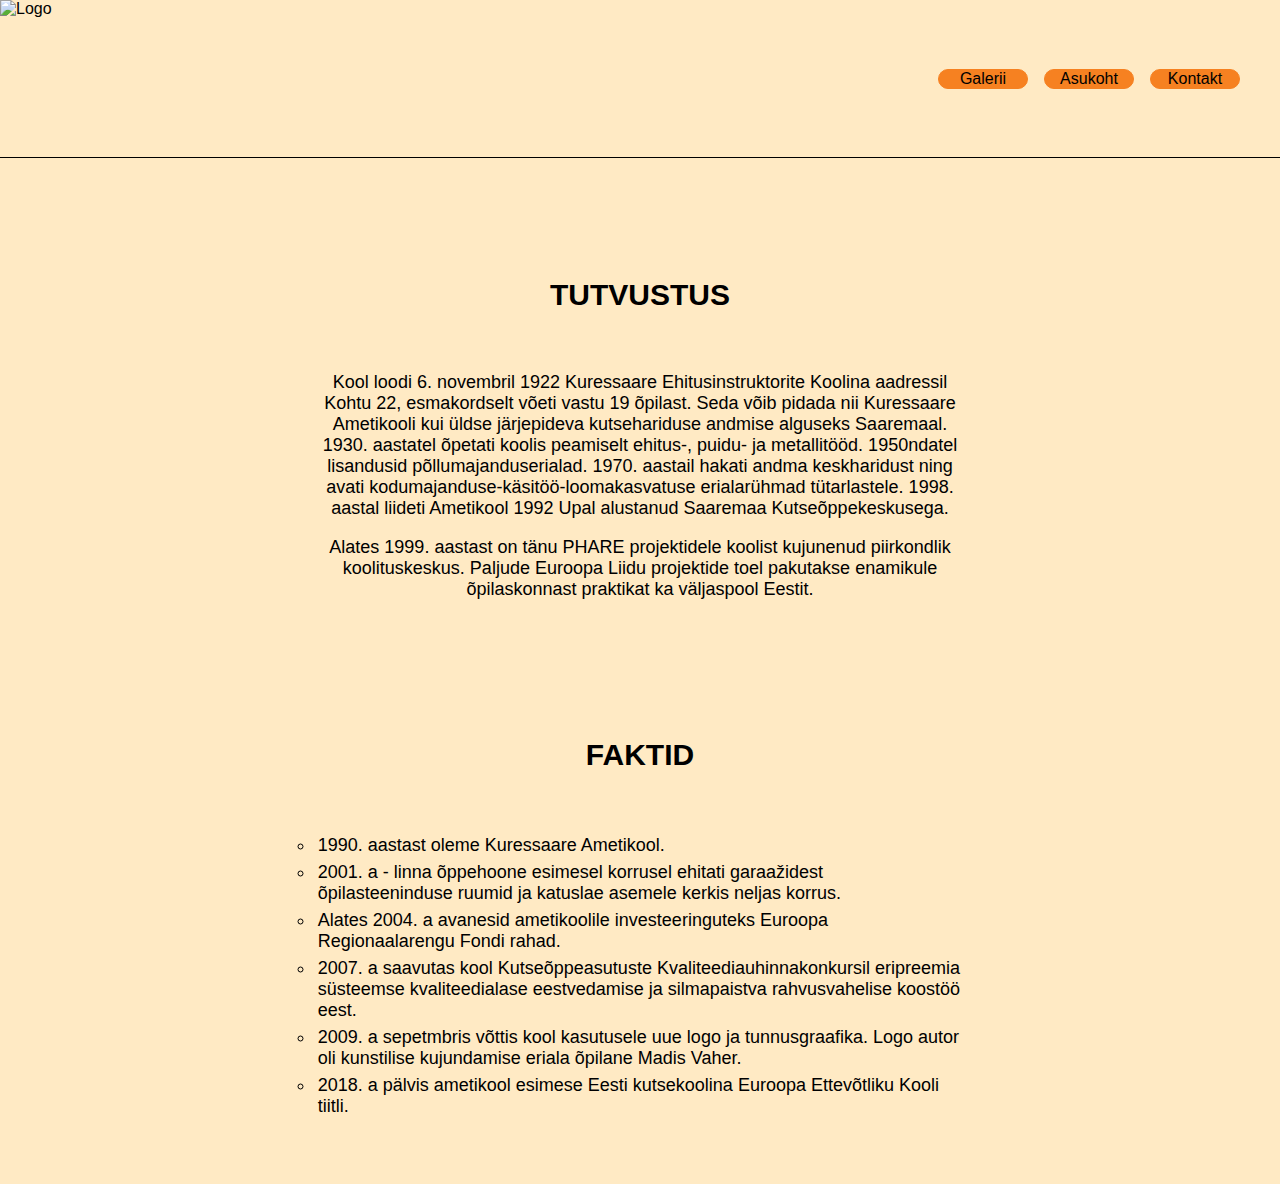
==== index.html @ 1a5e2b7b "initial push" ====
<!DOCTYPE html>
<html lang="en">
<head>
    <meta charset="UTF-8">
    <meta http-equiv="X-UA-Compatible" content="IE=edge">
    <meta name="viewport" content="width=device-width, initial-scale=1.0">
    <title>Ametikooli Portfoolio</title>
    <link rel="stylesheet" href="index.css">
</head>
<body>
    <header class="index-header">
        <img class="index-logo" src="/Tiim4-veebisait/ametikooli-logo_1-removebg-preview.png" alt="Logo">
        <section class="i-container">
            <div class="index-routes">
                <button class="i-route">Galerii</button>
                <button class="i-route">Asukoht</button>
                <button class="i-route">Kontakt</button>
            </div>
        </section>
    </header>
    <section class="i-body">
        <div class="i-tutvustus">
            <h1>TUTVUSTUS</h1>
            <p class="i-paragraph"> Kool loodi 6. novembril 1922 Kuressaare Ehitusinstruktorite Koolina aadressil Kohtu 22, esmakordselt võeti vastu 19 õpilast. 
                Seda võib pidada nii Kuressaare Ametikooli kui üldse järjepideva kutsehariduse andmise alguseks Saaremaal. 
                1930. aastatel õpetati koolis peamiselt ehitus-, puidu- ja metallitööd. 
                1950ndatel lisandusid põllumajanduserialad. 
                1970. aastail hakati andma keskharidust ning avati kodumajanduse-käsitöö-loomakasvatuse erialarühmad tütarlastele. 
                1998. aastal liideti Ametikool 1992 Upal alustanud Saaremaa Kutseõppekeskusega.
            </p>
            <br>
            <p class="i-paragraph">
                Alates 1999. aastast on tänu PHARE projektidele koolist kujunenud piirkondlik koolituskeskus. 
                Paljude Euroopa Liidu projektide toel pakutakse enamikule õpilaskonnast praktikat ka väljaspool Eestit.
            </p>
         </div>
         <br>
         <div class="i-faktid">
            <h1>FAKTID</h1>
            <ul class="i-list">
                <li class="i-item">1990. aastast oleme Kuressaare Ametikool.</li>
                <li class="i-item">2001. a - linna õppehoone esimesel korrusel ehitati garaažidest õpilasteeninduse ruumid ja katuslae asemele kerkis neljas korrus.</li>
                <li class="i-item">Alates 2004. a avanesid ametikoolile investeeringuteks Euroopa Regionaalarengu Fondi rahad.</li>
                <li class="i-item">2007. a saavutas kool Kutseõppeasutuste Kvaliteediauhinnakonkursil eripreemia süsteemse kvaliteedialase eestvedamise ja silmapaistva rahvusvahelise koostöö eest.</li>
                <li class="i-item">2009. a sepetmbris võttis kool kasutusele uue logo ja tunnusgraafika. Logo autor oli kunstilise kujundamise eriala õpilane Madis Vaher.</li>
                <li class="i-item">2018. a pälvis ametikool esimese Eesti kutsekoolina Euroopa Ettevõtliku Kooli tiitli.</li>
            </ul>
         </div>
    </section>
    <div class="hamburger-menu">
        <input id="menu__toggle" type="checkbox" />
        <label class="menu__btn" for="menu__toggle">
          <span></span>
        </label>
        <ul class="menu__box">
          <li><a class="menu__item" href="#">Galerii</a></li>
          <li><a class="menu__item" href="#">Asukoht</a></li>
          <li><a class="menu__item" href="#">Kontakt</a></li>
        </ul>
    </div>
</body>
</html>
---- index.css ----
* {
    margin: 0;
    padding: 0;
    box-sizing: border-box;
}

.i-container {
    max-width: 1280px;
    margin: 40px;
    display: flex;
    flex-direction: row;
    justify-content: flex-end;
}

body {
    background-color: #FFEAC4;
    font-family:'Segoe UI', Tahoma, Geneva, Verdana, sans-serif;
}

button:hover {
    background-color: #ffb375;
    transition: background-color 0.5s;
}

.index-header {
    border-bottom: solid black 1px;
    background-color: #FFEAC4;
    display: flex;
    flex-direction: row;
    justify-content: space-between;
    align-items: center;
}

.index-logo {
    height: 157px;
    width: 216px;
}

.index-routes {
    display: flex;
    flex-direction: row;
    justify-content: space-between;
    gap: 1em;
}

.i-route {
    font-size: 16px;
    font-family:'Segoe UI', Tahoma, Geneva, Verdana, sans-serif;
    background-color: #F68121;
    width: 90px;
    text-align: center;
    border: solid #F68121 1px;
    border-radius: 30px;
}

.i-tutvustus {
    display: flex;
    flex-direction: column;
    justify-content: center;
    align-items: center;
}

.i-faktid {
    display: flex;
    flex-direction: column;
    justify-content: center;
    align-items: center;
    padding-bottom: 10px;
}

h1 {
    font-size: 30px;
    padding-top: 4em;
    padding-bottom: 2em;
    display: flex;
    flex-direction: column;
    justify-content: center;
    align-items: center;
}

.i-paragraph {
    width: 65ch;
}

p {
    font-size: 18px;
    text-align: center;
    display: flex;
    flex-direction: column;
    justify-content: space-between;
}

.i-item {
    font-size: 18px;
    list-style-type: circle;
    width: 65ch;
    padding: 3px;
}

.menu__item{
    display: none;
}

#menu__toggle{
    display: none;
}

@media(max-width: 600px) {

    .index-routes {
        flex-direction: column;
    }

    .i-paragraph {
        width: 60%;
    }

    .i-item {
        width: 400px;
    }

    button{
        display: none;
    }

    #menu__toggle {
        opacity: 0;
    }

    #menu__toggle:checked + .menu__btn > span {
        transform: rotate(45deg);
    }

    #menu__toggle:checked + .menu__btn > span::before {
        top: 0;
        transform: rotate(0deg);
    }
    
    #menu__toggle:checked + .menu__btn > span::after {
        top: 0;
        transform: rotate(90deg);
    }

    #menu__toggle:checked ~ .menu__box {
        right: 0 !important;
    }

    .menu__btn {
        position: fixed;
        top: 20px;
        right: 20px;
        width: 26px;
        height: 26px;
        cursor: pointer;
        z-index: 10;
    }
    
    .menu__btn > span,
    .menu__btn > span::before,
    .menu__btn > span::after {
        display: block;
        position: absolute;
        width: 100%;
        height: 2px;
        background-color: #616161;
        transition-duration: .25s;
    }
      
    .menu__btn > span::before {
        content: '';
        top: -8px;
    }
      
    .menu__btn > span::after {
        content: '';
        top: 8px;
    }
      
    .menu__box {
        display: block;
        position: fixed;
        top: 0;
        right: -100%;
        width: 300px;
        height: 100%;
        margin: 0;
        padding: 80px 0;
        list-style: none;
        background-color: aqua;
        box-shadow: 2px 2px 6px rgba(0, 0, 0, .4);
        transition-duration: .25s;
        z-index: 5;
    }
      
    .menu__item {
        display: block;
        padding: 12px 24px;
        color: #333;
        font-family:'Segoe UI', Tahoma, Geneva, Verdana, sans-serif;
        font-size: 20px;
        font-weight: 600;
        text-decoration: none;
        transition-duration: .25s;
    }
      
    .menu__item:hover {
        background-color: ORANGE;
    }
}
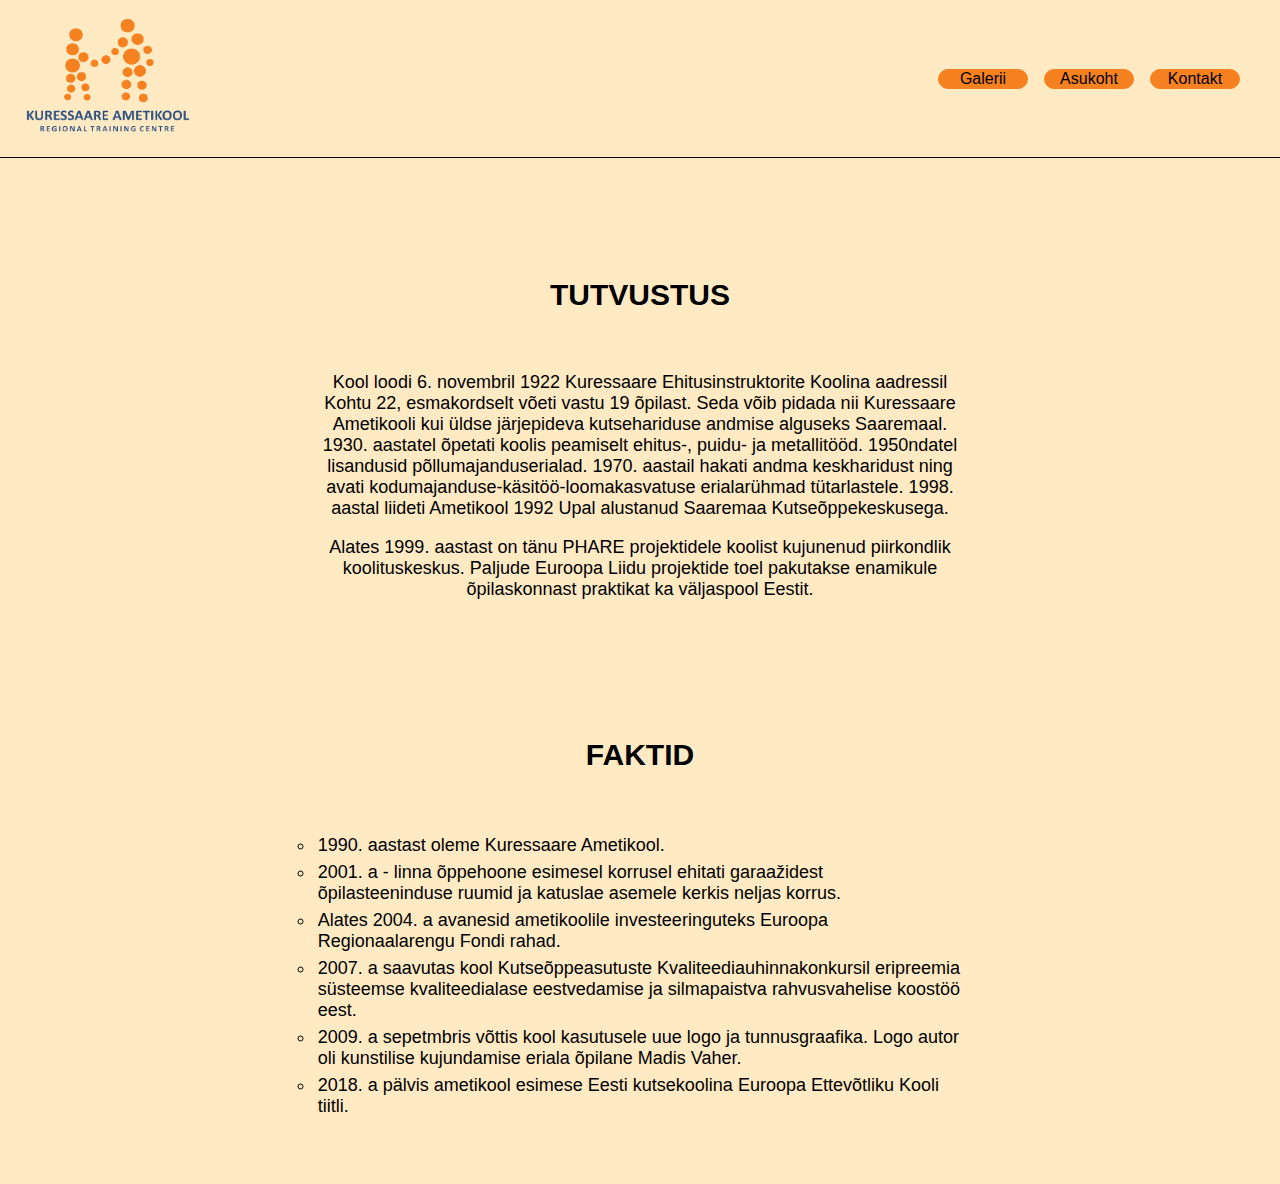
==== commit 2064abda: "Ahref comiit" ====
--- a/index.html
+++ b/index.html
@@ -9,12 +9,12 @@
 </head>
 <body>
     <header class="index-header">
-        <img class="index-logo" src="/Tiim4-veebisait/ametikooli-logo_1-removebg-preview.png" alt="Logo">
+        <img class="index-logo" src="ametikooli-logo_1-removebg-preview.png" alt="Logo">
         <section class="i-container">
             <div class="index-routes">
-                <button class="i-route">Galerii</button>
-                <button class="i-route">Asukoht</button>
-                <button class="i-route">Kontakt</button>
+                <a href=""><button class="i-route">Galerii</button></a>
+                <a href="maps.html"><button class="i-route">Asukoht</button></a>
+                <a href="contacts2.html"><button class="i-route">Kontakt</button></a>
             </div>
         </section>
     </header>
@@ -22,10 +22,11 @@
         <div class="i-tutvustus">
             <h1>TUTVUSTUS</h1>
             <p class="i-paragraph"> Kool loodi 6. novembril 1922 Kuressaare Ehitusinstruktorite Koolina aadressil Kohtu 22, esmakordselt võeti vastu 19 õpilast. 
-                Seda võib pidada nii Kuressaare Ametikooli kui üldse järjepideva kutsehariduse andmise alguseks Saaremaal. 
-                1930. aastatel õpetati koolis peamiselt ehitus-, puidu- ja metallitööd. 
-                1950ndatel lisandusid põllumajanduserialad. 
-                1970. aastail hakati andma keskharidust ning avati kodumajanduse-käsitöö-loomakasvatuse erialarühmad tütarlastele. 
+                Seda võib pidada nii Kuressaare Ametikooli kui üldse järjepideva kutsehariduse andmise alguseks Saaremaal.
+                1930. aastatel õpetati koolis peamiselt ehitus-, puidu- ja metallitööd.
+
+                1950ndatel lisandusid põllumajanduserialad.
+                1970. aastail hakati andma keskharidust ning avati kodumajanduse-käsitöö-loomakasvatuse erialarühmad tütarlastele.
                 1998. aastal liideti Ametikool 1992 Upal alustanud Saaremaa Kutseõppekeskusega.
             </p>
             <br>
--- a/index.css
+++ b/index.css
@@ -110,15 +110,14 @@
     .index-routes {
         flex-direction: column;
     }
-
     .i-paragraph {
         width: 60%;
+        text-align: left;
     }
 
     .i-item {
         width: 400px;
     }
-
     button{
         display: none;
     }
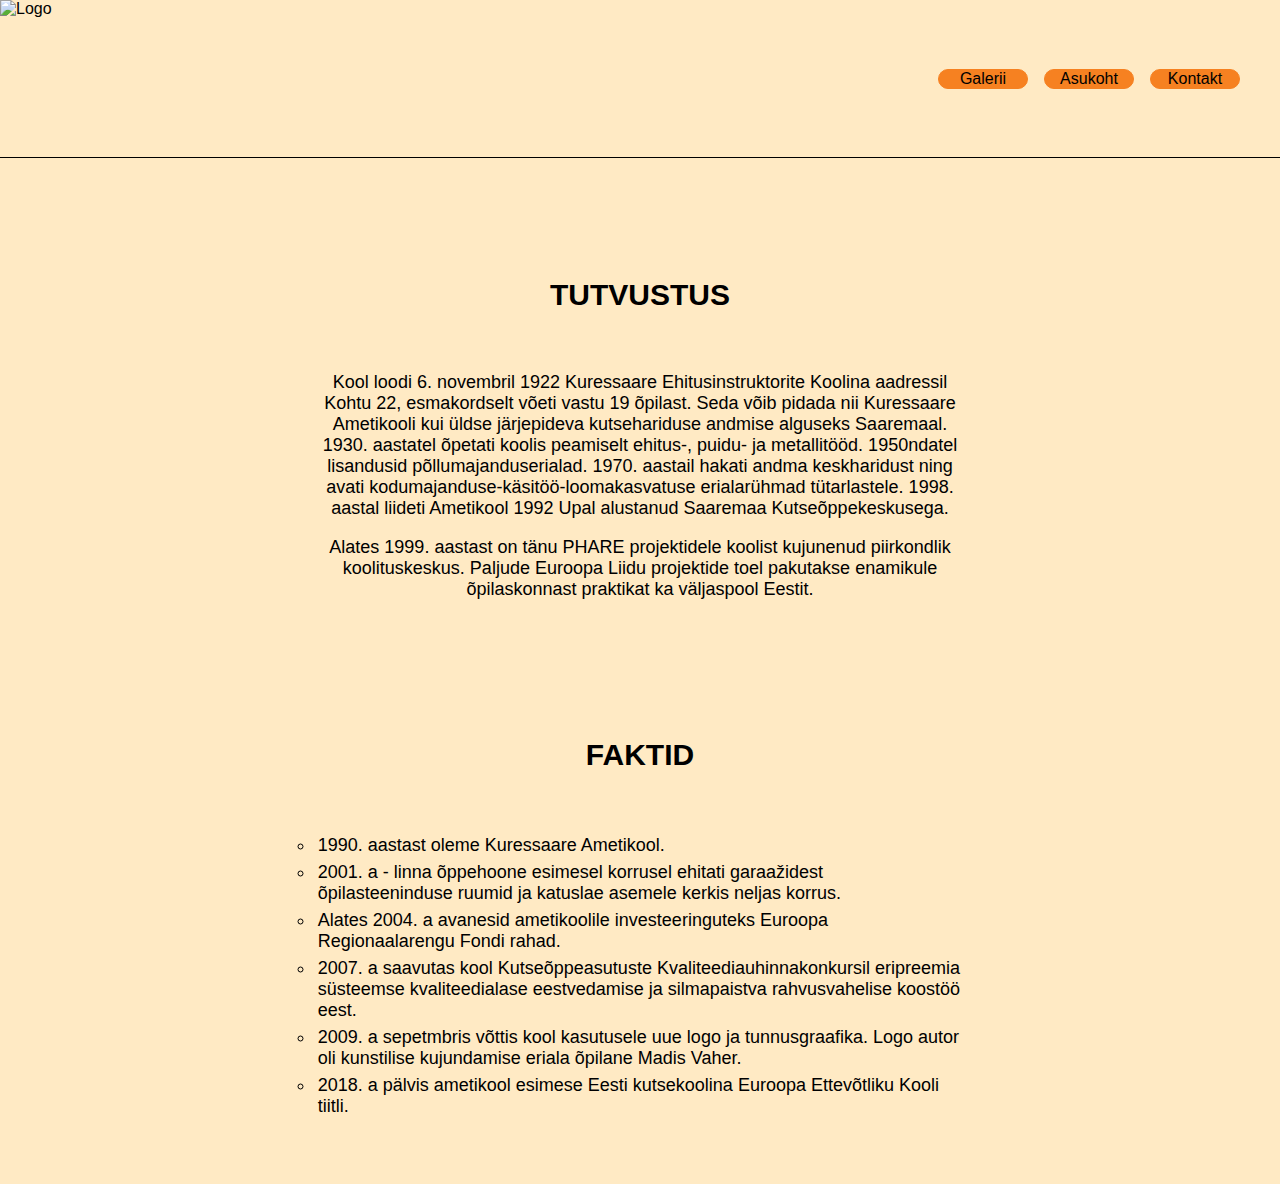
==== commit fac291b6: "Merge pull request #5 from FluffyQuake/tenetiitma" ====
--- a/index.html
+++ b/index.html
@@ -9,12 +9,12 @@
 </head>
 <body>
     <header class="index-header">
-        <img class="index-logo" src="ametikooli-logo_1-removebg-preview.png" alt="Logo">
+        <img class="index-logo" src="/Tiim4-veebisait/ametikooli-logo_1-removebg-preview.png" alt="Logo">
         <section class="i-container">
             <div class="index-routes">
-                <a href=""><button class="i-route">Galerii</button></a>
-                <a href="maps.html"><button class="i-route">Asukoht</button></a>
-                <a href="contacts2.html"><button class="i-route">Kontakt</button></a>
+                <button class="i-route">Galerii</button>
+                <button class="i-route">Asukoht</button>
+                <button class="i-route">Kontakt</button>
             </div>
         </section>
     </header>
@@ -22,11 +22,10 @@
         <div class="i-tutvustus">
             <h1>TUTVUSTUS</h1>
             <p class="i-paragraph"> Kool loodi 6. novembril 1922 Kuressaare Ehitusinstruktorite Koolina aadressil Kohtu 22, esmakordselt võeti vastu 19 õpilast. 
-                Seda võib pidada nii Kuressaare Ametikooli kui üldse järjepideva kutsehariduse andmise alguseks Saaremaal.
-                1930. aastatel õpetati koolis peamiselt ehitus-, puidu- ja metallitööd.
-
-                1950ndatel lisandusid põllumajanduserialad.
-                1970. aastail hakati andma keskharidust ning avati kodumajanduse-käsitöö-loomakasvatuse erialarühmad tütarlastele.
+                Seda võib pidada nii Kuressaare Ametikooli kui üldse järjepideva kutsehariduse andmise alguseks Saaremaal. 
+                1930. aastatel õpetati koolis peamiselt ehitus-, puidu- ja metallitööd. 
+                1950ndatel lisandusid põllumajanduserialad. 
+                1970. aastail hakati andma keskharidust ning avati kodumajanduse-käsitöö-loomakasvatuse erialarühmad tütarlastele. 
                 1998. aastal liideti Ametikool 1992 Upal alustanud Saaremaa Kutseõppekeskusega.
             </p>
             <br>
--- a/index.css
+++ b/index.css
@@ -110,14 +110,15 @@
     .index-routes {
         flex-direction: column;
     }
+
     .i-paragraph {
         width: 60%;
-        text-align: left;
     }
 
     .i-item {
         width: 400px;
     }
+
     button{
         display: none;
     }
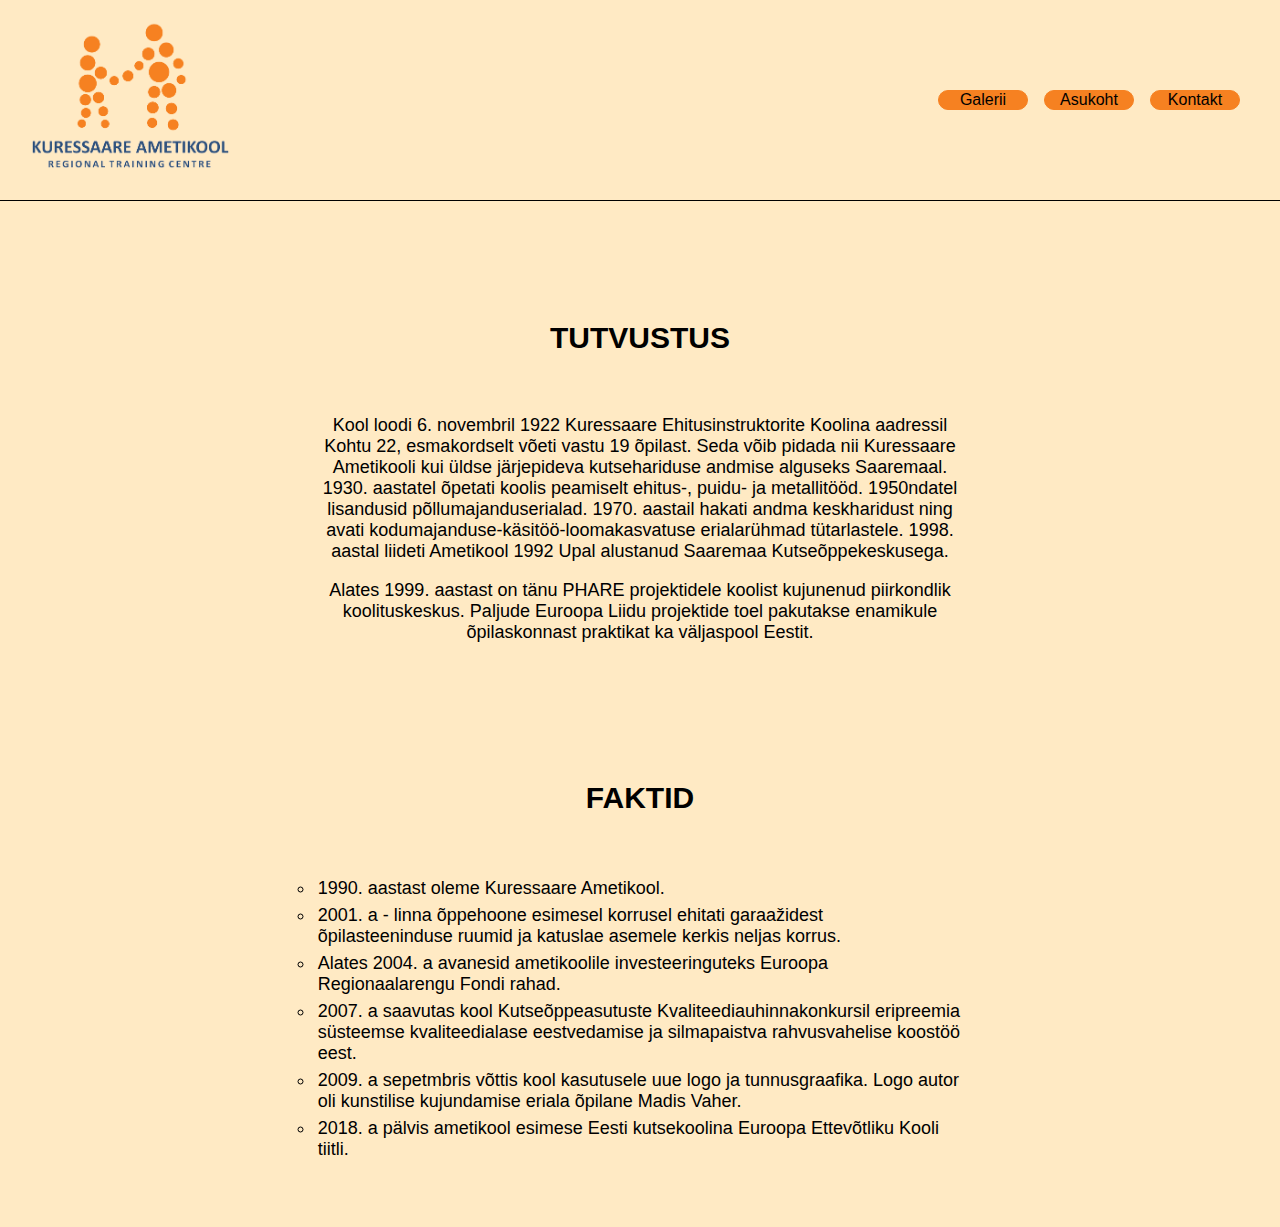
==== commit 7bf9560f: "newest update" ====
--- a/index.html
+++ b/index.html
@@ -9,12 +9,12 @@
 </head>
 <body>
     <header class="index-header">
-        <img class="index-logo" src="/Tiim4-veebisait/ametikooli-logo_1-removebg-preview.png" alt="Logo">
+        <img class="index-logo" src="ametikooli-logo_1-removebg-preview.png" alt="Logo">
         <section class="i-container">
             <div class="index-routes">
-                <button class="i-route">Galerii</button>
-                <button class="i-route">Asukoht</button>
-                <button class="i-route">Kontakt</button>
+                <a href="galerii.html"><button class="i-route">Galerii</button></a>
+                <a href="maps.html"><button class="i-route">Asukoht</button></a>
+                <a href="contacts2.html"><button class="i-route">Kontakt</button></a>
             </div>
         </section>
     </header>
@@ -22,10 +22,11 @@
         <div class="i-tutvustus">
             <h1>TUTVUSTUS</h1>
             <p class="i-paragraph"> Kool loodi 6. novembril 1922 Kuressaare Ehitusinstruktorite Koolina aadressil Kohtu 22, esmakordselt võeti vastu 19 õpilast. 
-                Seda võib pidada nii Kuressaare Ametikooli kui üldse järjepideva kutsehariduse andmise alguseks Saaremaal. 
-                1930. aastatel õpetati koolis peamiselt ehitus-, puidu- ja metallitööd. 
-                1950ndatel lisandusid põllumajanduserialad. 
-                1970. aastail hakati andma keskharidust ning avati kodumajanduse-käsitöö-loomakasvatuse erialarühmad tütarlastele. 
+                Seda võib pidada nii Kuressaare Ametikooli kui üldse järjepideva kutsehariduse andmise alguseks Saaremaal.
+                1930. aastatel õpetati koolis peamiselt ehitus-, puidu- ja metallitööd.
+
+                1950ndatel lisandusid põllumajanduserialad.
+                1970. aastail hakati andma keskharidust ning avati kodumajanduse-käsitöö-loomakasvatuse erialarühmad tütarlastele.
                 1998. aastal liideti Ametikool 1992 Upal alustanud Saaremaa Kutseõppekeskusega.
             </p>
             <br>
@@ -53,9 +54,9 @@
           <span></span>
         </label>
         <ul class="menu__box">
-          <li><a class="menu__item" href="#">Galerii</a></li>
-          <li><a class="menu__item" href="#">Asukoht</a></li>
-          <li><a class="menu__item" href="#">Kontakt</a></li>
+          <li><a class="menu__item" href="galerii.html">Galerii</a></li>
+          <li><a class="menu__item" href="maps.html">Asukoht</a></li>
+          <li><a class="menu__item" href="contacts2.html">Kontakt</a></li>
         </ul>
     </div>
 </body>
--- a/index.css
+++ b/index.css
@@ -32,14 +32,12 @@
 }
 
 .index-logo {
-    height: 157px;
-    width: 216px;
+    height: 200px;
+    min-width: 250px;
 }
 
 .index-routes {
     display: flex;
-    flex-direction: row;
-    justify-content: space-between;
     gap: 1em;
 }
 
@@ -51,6 +49,7 @@
     text-align: center;
     border: solid #F68121 1px;
     border-radius: 30px;
+    cursor: pointer;
 }
 
 .i-tutvustus {
@@ -110,15 +109,14 @@
     .index-routes {
         flex-direction: column;
     }
-
     .i-paragraph {
         width: 60%;
+        text-align: left;
     }
 
     .i-item {
         width: 400px;
     }
-
     button{
         display: none;
     }
@@ -179,14 +177,14 @@
     .menu__box {
         display: block;
         position: fixed;
-        top: 0;
+        top: -40px;
         right: -100%;
         width: 300px;
-        height: 100%;
+        height: 31%;
         margin: 0;
         padding: 80px 0;
         list-style: none;
-        background-color: aqua;
+        background-color: #FFEAC4;
         box-shadow: 2px 2px 6px rgba(0, 0, 0, .4);
         transition-duration: .25s;
         z-index: 5;
